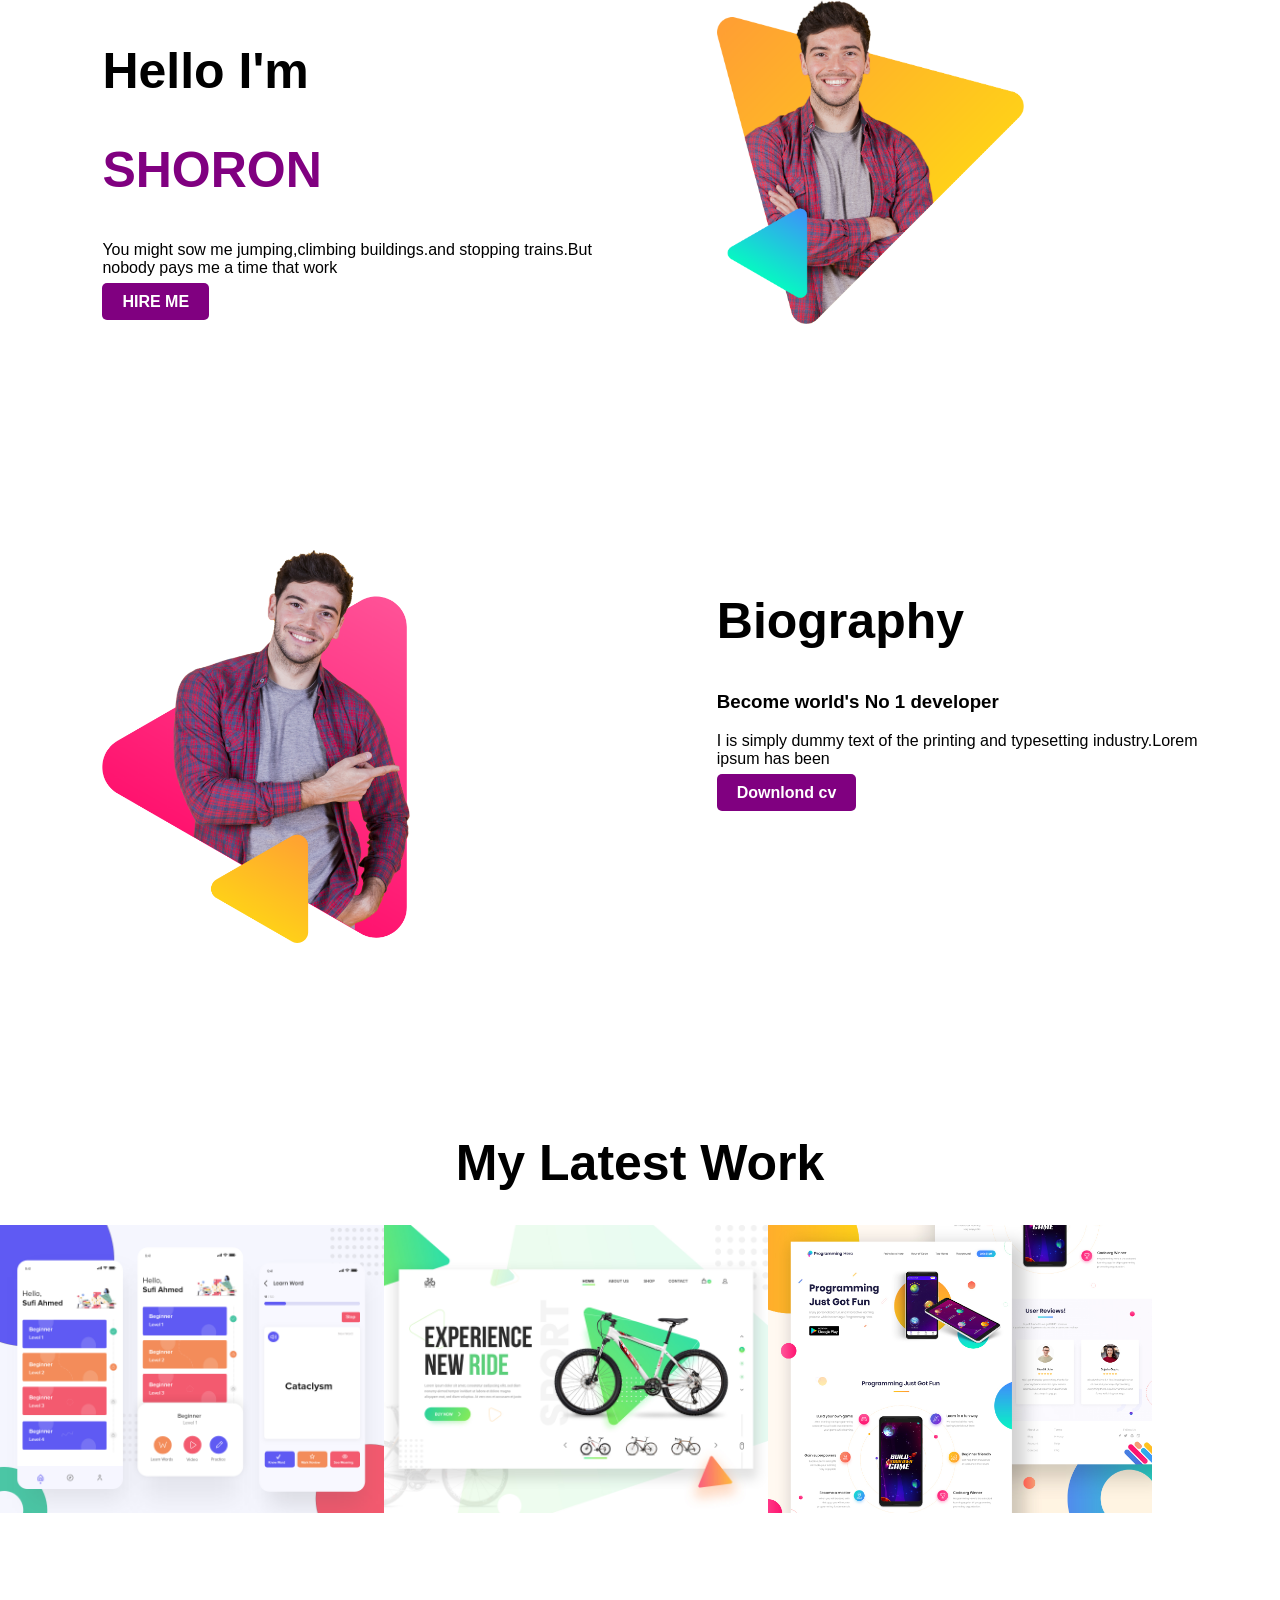
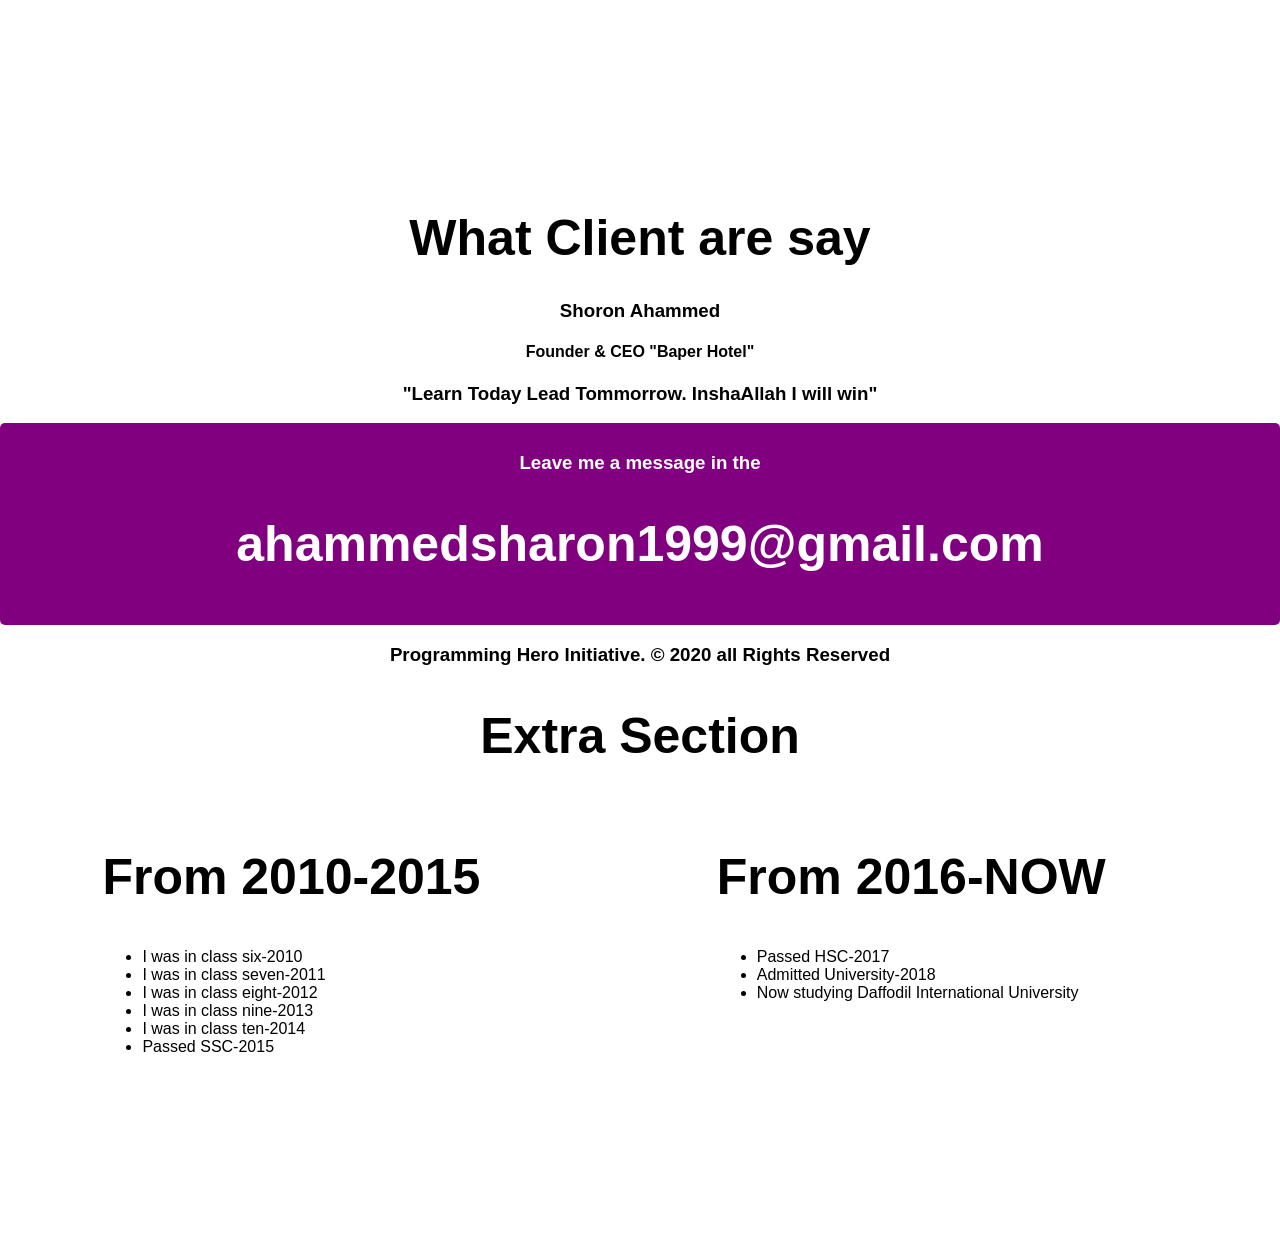
==== images/index.html @ 97f4d774 "finished website" ====
<!DOCTYPE html>
<html lang="en">
<head>
    <title>Personal Website</title>
    <link rel="stylesheet" href="style.css">
</head>
<body>
    <section class="top-banner">
        <div class="half-width">
            <h1>Hello I'm</h1>
            <h1><span class="purple-highlight">SHORON</span></h1>
            <p>You might sow me jumping,climbing buildings.and stopping trains.But nobody pays me a time that work</p>
            <a class="link-button" target="_blank" href="">HIRE ME</a>
        </div>
        <div class="half-width">
            <img src="peter.png" alt="">
        </div>
    </section>
    <section class="biography-area">
        <div class="half-width">
            <img src="peter_dream.png" alt="">
        </div>
        <div class="half-width">
            <h2>Biography</h2>
            <h3>Become world's No 1 developer</h3>
            <p>I  is simply dummy text of the printing and typesetting industry.Lorem ipsum has been</p>
            <a class="link-button" target="_blank" href="">Downlond cv</a>
        </div>
    </section>
    <h1 style="text-align:center;">My Latest Work</h1>
    <section>
        <div class="alu">
            <img src="work-1.png" alt="">
            <img src="work-2.jpg" alt="">
            <img src="work-3.jpg" alt="">
        </div>
    </section>
    
    <h1 style="text-align:center;">What Client are say</h1>
    <h3 style="text-align:center;">Shoron Ahammed</h3>
    <h4 style="text-align:center;">Founder & CEO "Baper Hotel"</h2>
    <h3 style="text-align:center;">"Learn Today Lead Tommorrow. InshaAllah I will win"</h3>
    <div class="lin-button">
        <h3 style="text-align:center;">Leave me a message in the</h3>
         <h2 style="text-align:center;">ahammedsharon1999@gmail.com</h2> 
    </div>
    <h3 style="text-align:center;">Programming Hero Initiative. &copy; 2020 all Rights Reserved</h3>
    <section>
        <h2 style="text-align:center;">Extra Section</h2>
        <div class="half-width">
            <h2>From 2010-2015</h2>
            <ul>
                <li>I was in class six-2010</li>
                <li>I was in class seven-2011</li>
                <li>I was in class eight-2012</li>
                <li>I was in class nine-2013</li>
                <li>I was in class ten-2014</li>
                <li>Passed SSC-2015</li>
            </ul>
        </div>
        <div class="half-width">
            <h2>From 2016-NOW</h2>
            <ul>
                <li>Passed HSC-2017</li>
                <li>Admitted University-2018</li>
                <li>Now studying Daffodil International University</li>
            </ul>

    </section>
</body>
</html>
---- images/style.css ----
body{
    margin: 0;
    font-family: 'Poppins', sans-serif;
}
h1{
    font-size: 50px;
}
.purple-highlight{
    color:purple;
}
.half-width{
    width: 40%;
    float: left;
    margin-left: 5%;
    padding-left: 1%;
}
.half-width img{
    width: 90%;
}
.top-banner{
    background-repeat: no-repeat;
    background-image: url("header-bg.png");
}
section{
    height: 500px;
    padding-bottom: 50px;
}
.link-button{
    text-decoration: none;
    background-image: linear-gradient(45deg,purple);
    background-color:purple;
    padding: 10px 20px;
    border-radius: 5px;
    color: white;
    font-weight: 700;
}
h2{
    font-size: 50px;
}
.half-width img{
    width: 100%;
}
.half-width{
    width: 40%;
    float: left;
    margin-left: 5%;
    padding-left: 3%;
}
.biography-area{
    background-image: url("biography-bg.png");
    background-repeat: no-repeat;
    background-position: right;
}
.work-area{
    background-image: url("latest-work-bg.png");
    background-repeat: no-repeat;
    background-position: right;
}
.half-width img{
     width: 60%;
    float: left;
}
.half-width img{
    width: 60%;
    float: left;
}
.alu img{
    width: 30%;
    float: left;
}
.lin-button{
    text-decoration: none;
    
    background-color:purple;
    padding: 10px 5px 10px 5px;
    border-radius: 5px;
    color: white;
    font-weight: 70%;
}
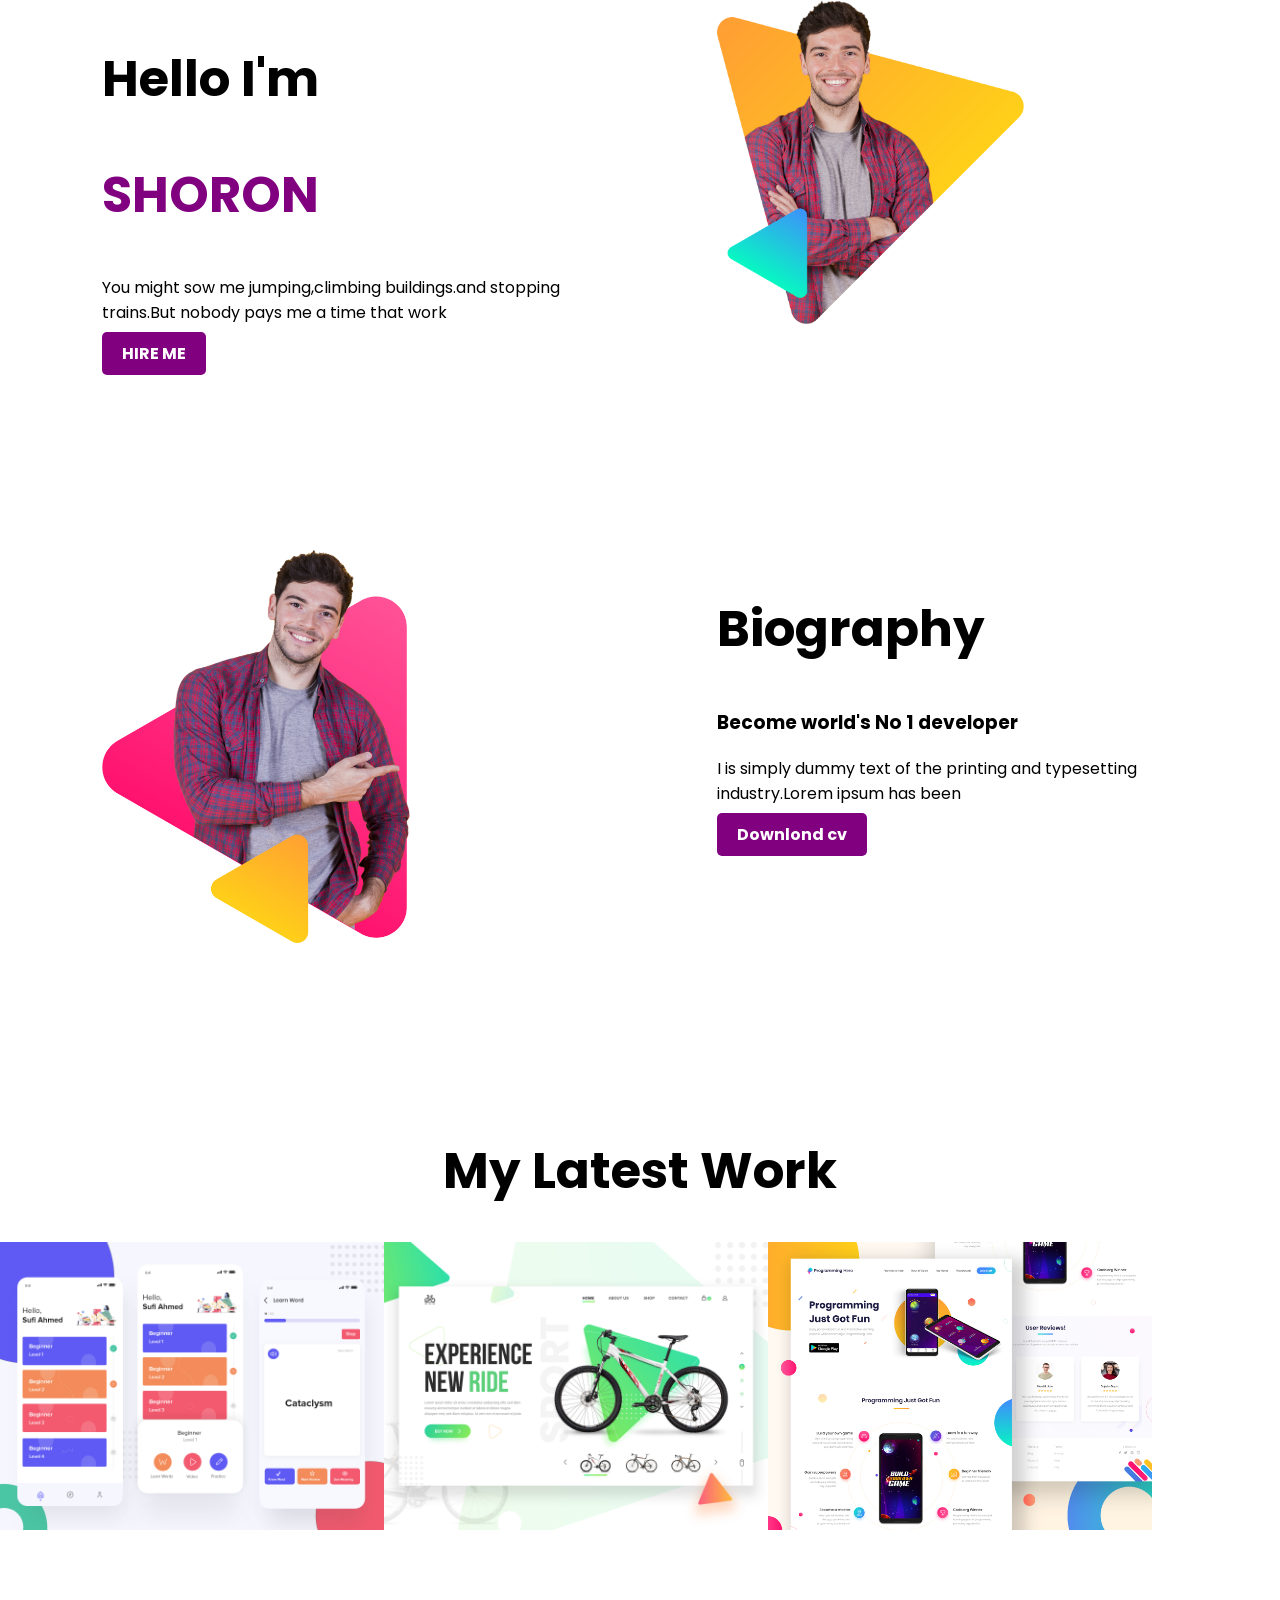
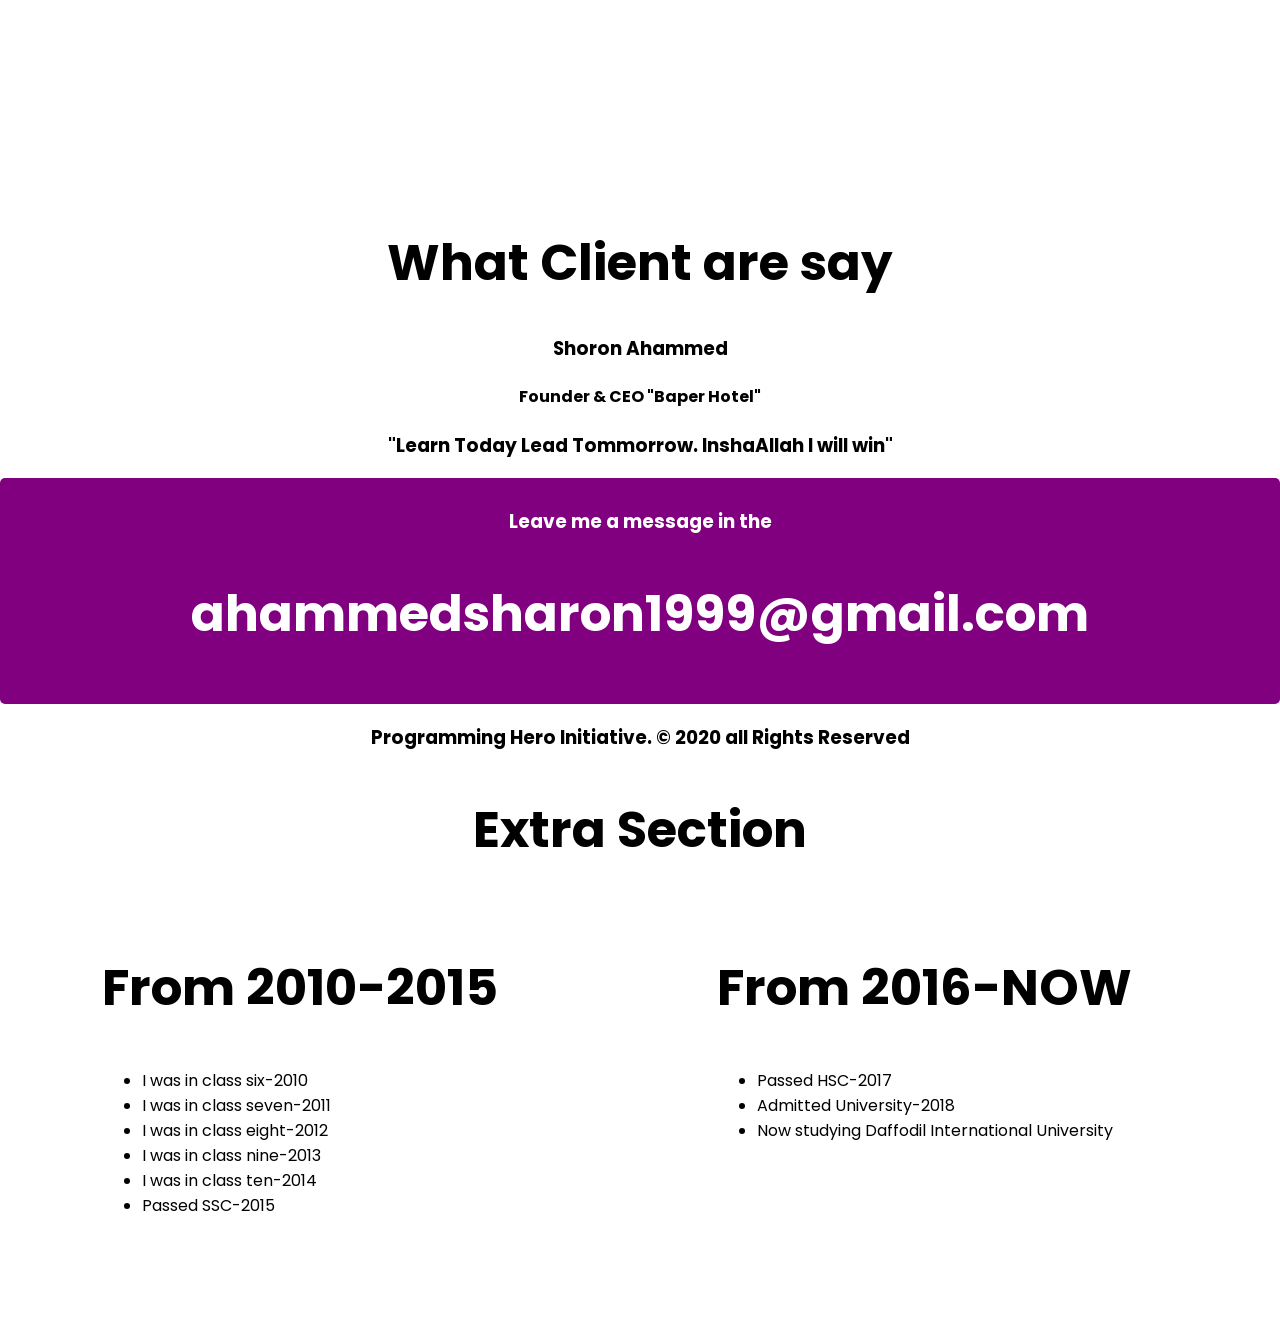
==== commit 29a09902: "finish fixed" ====
--- a/images/index.html
+++ b/images/index.html
@@ -2,6 +2,9 @@
 <html lang="en">
 <head>
     <title>Personal Website</title>
+    <meta charset="UTF-8">
+    <meta name="viewport" content="width=device-width, initial-scale=1.0">
+    <link href="https://fonts.googleapis.com/css?family=Poppins&display=swap" rel="stylesheet">
     <link rel="stylesheet" href="style.css">
 </head>
 <body>
@@ -65,7 +68,6 @@
                 <li>Admitted University-2018</li>
                 <li>Now studying Daffodil International University</li>
             </ul>
-
     </section>
 </body>
 </html>
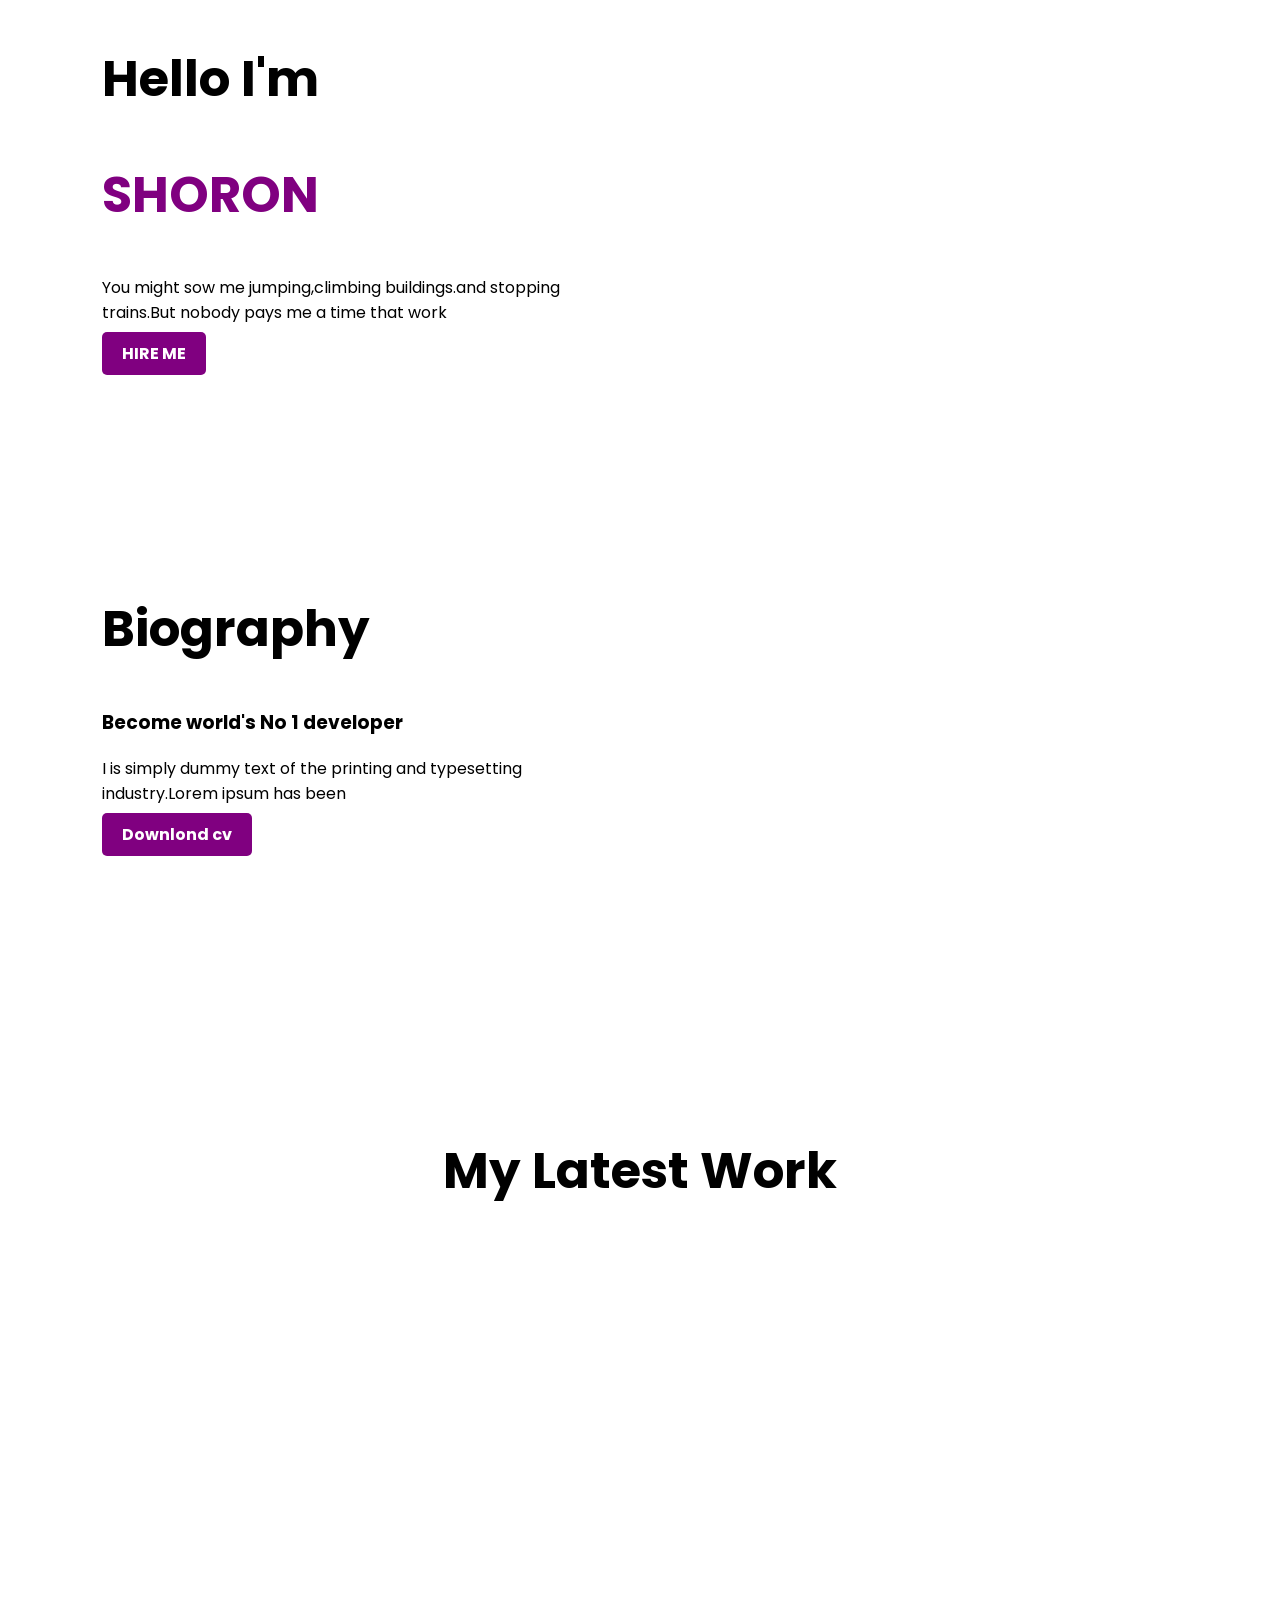
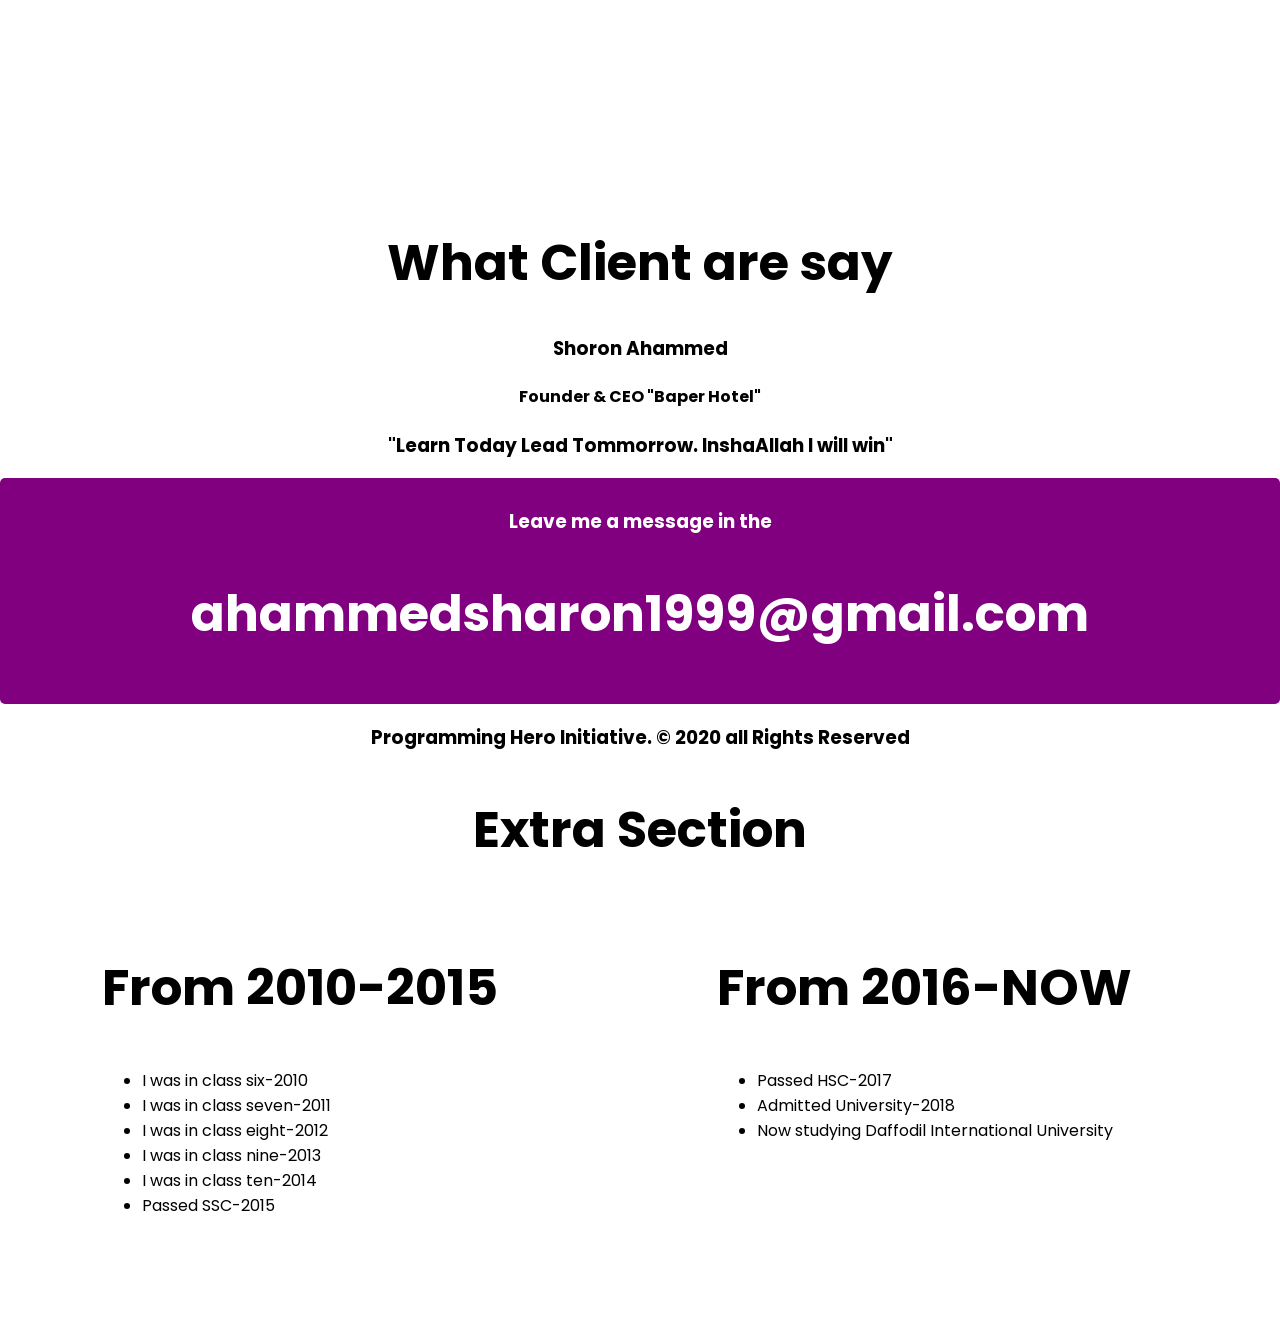
==== commit 47aafb4e: "solve images path" ====
--- a/images/index.html
+++ b/images/index.html
@@ -1,5 +1,5 @@
 <!DOCTYPE html>
-<html lang="en">
+<html lang="en-us">
 <head>
     <title>Personal Website</title>
     <meta charset="UTF-8">
@@ -16,12 +16,12 @@
             <a class="link-button" target="_blank" href="">HIRE ME</a>
         </div>
         <div class="half-width">
-            <img src="peter.png" alt="">
+            <img src="images/peter.png" alt="">
         </div>
     </section>
     <section class="biography-area">
         <div class="half-width">
-            <img src="peter_dream.png" alt="">
+            <img src="images/peter_dream.png" alt="">
         </div>
         <div class="half-width">
             <h2>Biography</h2>
@@ -33,9 +33,9 @@
     <h1 style="text-align:center;">My Latest Work</h1>
     <section>
         <div class="alu">
-            <img src="work-1.png" alt="">
-            <img src="work-2.jpg" alt="">
-            <img src="work-3.jpg" alt="">
+            <img src="images/work-1.png" alt="">
+            <img src="images/work-2.jpg" alt="">
+            <img src="images/work-3.jpg" alt="">
         </div>
     </section>
     
@@ -70,4 +70,4 @@
             </ul>
     </section>
 </body>
-</html>+</html>
--- a/images/style.css
+++ b/images/style.css
@@ -1,6 +1,6 @@
 body{
     margin: 0;
-    font-family: 'Poppins', sans-serif;
+    font-family: 'Poppins';
 }
 h1{
     font-size: 50px;
